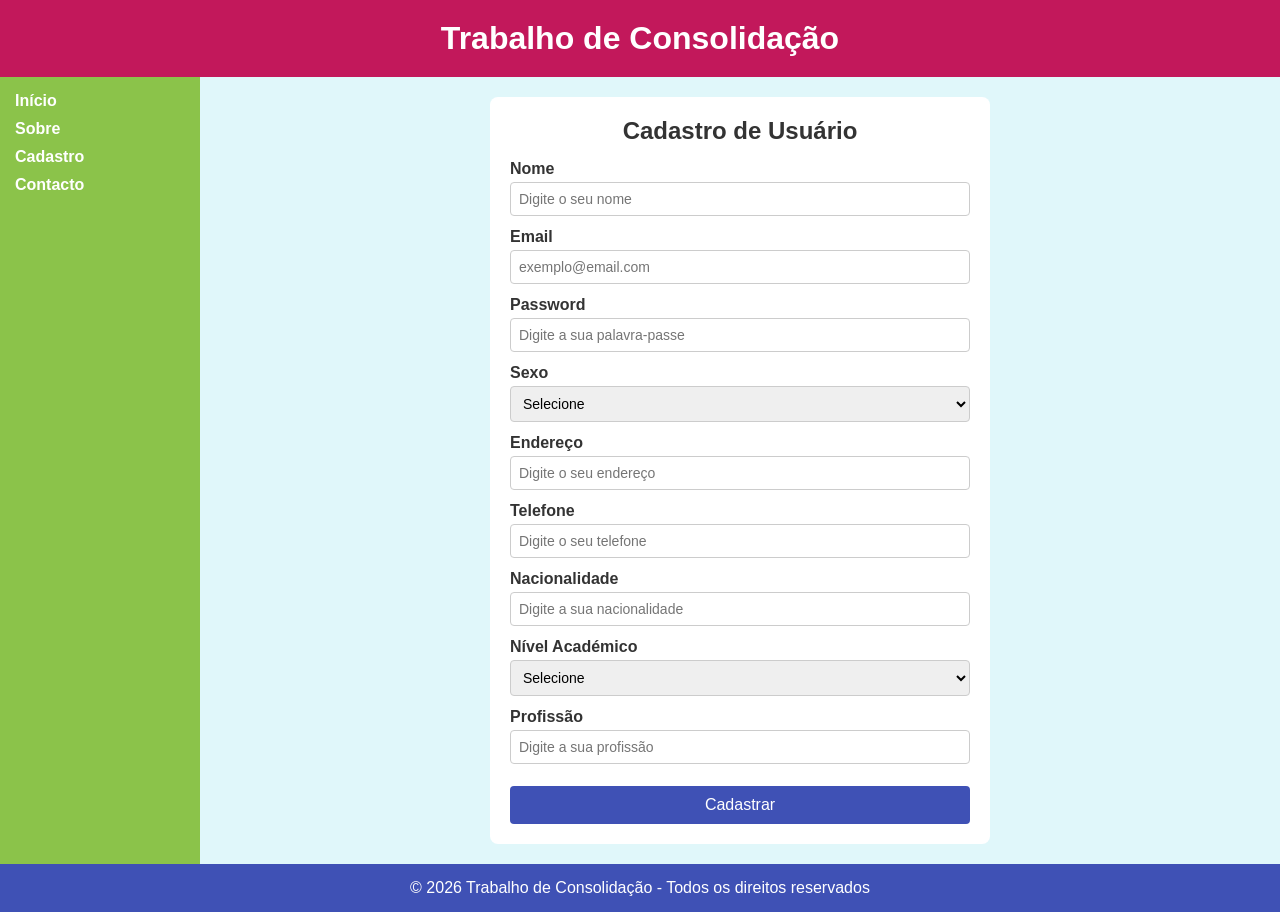
==== index.html @ 13c3ec1b "Add files via upload" ====
<!DOCTYPE html>
<html lang="pt">
<head>
<meta charset="UTF-8">
<meta name="viewport" content="width=device-width, initial-scale=1.0">
<title>Trabalho de Consolidação</title>
<style>

    /* ===== Reset simples ===== */
    * {
        margin: 0;
        padding: 0;
        box-sizing: border-box;
        font-family: Arial, sans-serif;
    }

    body {
        background-color: #f2f2f2;
    }

    /* ===== Layout principal usando CSS GRID ===== */
    .container {
        display: grid;
        grid-template-columns: 200px 1fr;   /* coluna da navegação + coluna do conteúdo */
        grid-template-rows: auto 1fr auto;  /* cabeçalho / conteúdo / rodapé */
        grid-template-areas:
            "header header"
            "nav    main"
            "footer footer";
        min-height: 100vh;
    }

    /* ===== Cabeçalho ===== */
    header {
        grid-area: header;
        background-color: #c2185b; /* rosa/vermelho, como na imagem */
        color: white;
        padding: 20px;
        text-align: center;
    }

    /* ===== Navegação ===== */
    nav {
        grid-area: nav;
        background-color: #8bc34a; /* verde, como na imagem */
        padding: 15px;
    }

    nav ul {
        list-style: none;
    }

    nav ul li {
        margin-bottom: 10px;
    }

    nav ul li a {
        color: white;
        text-decoration: none;
        font-weight: bold;
    }

    nav ul li a:hover {
        text-decoration: underline;
    }

    /* ===== Conteúdo ===== */
    main {
        grid-area: main;
        background-color: #e0f7fa; /* azul claro, como na imagem */
        padding: 20px;
    }

    /* ===== Rodapé ===== */
    footer {
        grid-area: footer;
        background-color: #3f51b5; /* azul escuro, como na imagem */
        color: white;
        text-align: center;
        padding: 15px;
    }

    /* ===== Formulário de cadastro ===== */
    .form-cadastro {
        background-color: white;
        max-width: 500px;
        margin: 0 auto;
        padding: 20px;
        border-radius: 8px;
    }

    .form-cadastro h2 {
        margin-bottom: 15px;
        text-align: center;
        color: #333;
    }

    .campo {
        margin-bottom: 12px;
        display: flex;
        flex-direction: column;
    }

    .campo label {
        margin-bottom: 4px;
        font-weight: bold;
        color: #333;
    }

    .campo input,
    .campo select {
        padding: 8px;
        border: 1px solid #ccc;
        border-radius: 4px;
        font-size: 14px;
    }

    .btn-enviar {
        width: 100%;
        padding: 10px;
        background-color: #3f51b5;
        color: white;
        border: none;
        border-radius: 4px;
        font-size: 16px;
        cursor: pointer;
        margin-top: 10px;
    }

    .btn-enviar:hover {
        background-color: #303f9f;
    }

    /* =========================================
       VERSÃO MOBILE (RESPONSIVE)
       Quando o ecrã for pequeno, a navegação
       desaparece de lado e fica tudo em coluna,
       igual ao desenho "Versão Mobile"
    ========================================== */
    @media (max-width: 700px) {
        .container {
            grid-template-columns: 1fr;
            grid-template-areas:
                "header"
                "nav"
                "main"
                "footer";
        }
    }

</style>
</head>
<body>

    <div class="container">

        <!-- CABEÇALHO -->
        <header>
            <h1>Trabalho de Consolidação</h1>
        </header>

        <!-- NAVEGAÇÃO -->
        <nav>
            <ul>
                <li><a href="#">Início</a></li>
                <li><a href="#">Sobre</a></li>
                <li><a href="#">Cadastro</a></li>
                <li><a href="#">Contacto</a></li>
            </ul>
        </nav>

        <!-- CONTEÚDO -->
        <main>

            <!-- Formulário de cadastro de usuário pedido no exercício -->
            <div class="form-cadastro">
                <h2>Cadastro de Usuário</h2>
                <form>

                    <div class="campo">
                        <label for="nome">Nome</label>
                        <input type="text" id="nome" name="nome" placeholder="Digite o seu nome">
                    </div>

                    <div class="campo">
                        <label for="email">Email</label>
                        <input type="email" id="email" name="email" placeholder="exemplo@email.com">
                    </div>

                    <div class="campo">
                        <label for="password">Password</label>
                        <input type="password" id="password" name="password" placeholder="Digite a sua palavra-passe">
                    </div>

                    <div class="campo">
                        <label for="sexo">Sexo</label>
                        <select id="sexo" name="sexo">
                            <option value="">Selecione</option>
                            <option value="feminino">Feminino</option>
                            <option value="masculino">Masculino</option>
                        </select>
                    </div>

                    <div class="campo">
                        <label for="endereco">Endereço</label>
                        <input type="text" id="endereco" name="endereco" placeholder="Digite o seu endereço">
                    </div>

                    <div class="campo">
                        <label for="telefone">Telefone</label>
                        <input type="tel" id="telefone" name="telefone" placeholder="Digite o seu telefone">
                    </div>

                    <div class="campo">
                        <label for="nacionalidade">Nacionalidade</label>
                        <input type="text" id="nacionalidade" name="nacionalidade" placeholder="Digite a sua nacionalidade">
                    </div>

                    <div class="campo">
                        <label for="nivel">Nível Académico</label>
                        <select id="nivel" name="nivel">
                            <option value="">Selecione</option>
                            <option value="ensino-basico">Ensino Básico</option>
                            <option value="ensino-medio">Ensino Médio</option>
                            <option value="licenciatura">Licenciatura</option>
                            <option value="mestrado">Mestrado</option>
                            <option value="doutoramento">Doutoramento</option>
                        </select>
                    </div>

                    <div class="campo">
                        <label for="profissao">Profissão</label>
                        <input type="text" id="profissao" name="profissao" placeholder="Digite a sua profissão">
                    </div>

                    <button type="submit" class="btn-enviar">Cadastrar</button>

                </form>
            </div>

        </main>

        <!-- RODAPÉ -->
        <footer>
            <p>&copy; 2026 Trabalho de Consolidação - Todos os direitos reservados</p>
        </footer>

    </div>

</body>
</html>
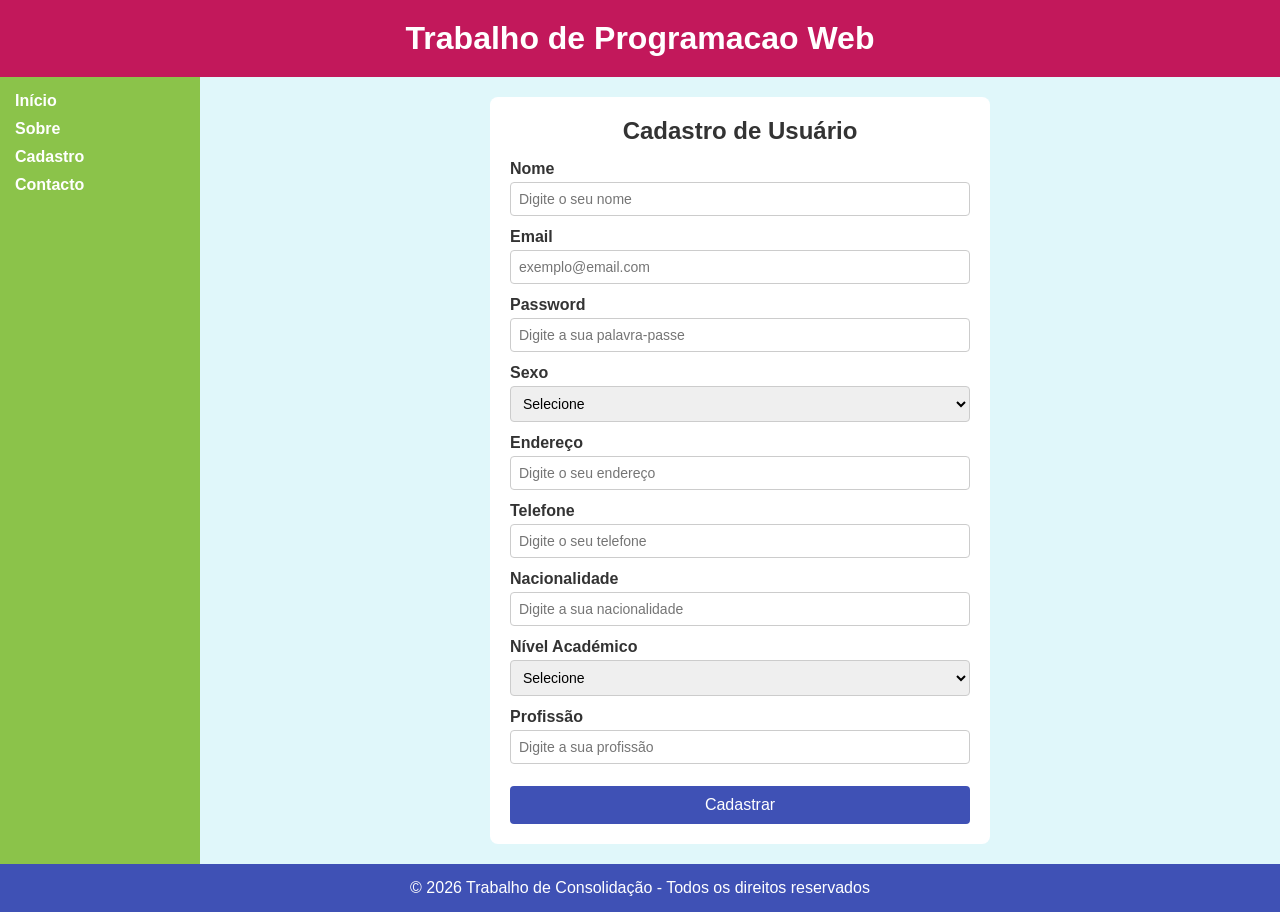
==== commit 37be0ee1: "Update header title from 'Trabalho de Consolidação' to 'Trabalho de Programacao Web'" ====
--- a/index.html
+++ b/index.html
@@ -6,7 +6,7 @@
 <title>Trabalho de Consolidação</title>
 <style>
 
-    /* ===== Reset simples ===== */
+    
     * {
         margin: 0;
         padding: 0;
@@ -30,7 +30,7 @@
         min-height: 100vh;
     }
 
-    /* ===== Cabeçalho ===== */
+    
     header {
         grid-area: header;
         background-color: #c2185b; /* rosa/vermelho, como na imagem */
@@ -39,7 +39,7 @@
         text-align: center;
     }
 
-    /* ===== Navegação ===== */
+    
     nav {
         grid-area: nav;
         background-color: #8bc34a; /* verde, como na imagem */
@@ -156,7 +156,7 @@
 
         <!-- CABEÇALHO -->
         <header>
-            <h1>Trabalho de Consolidação</h1>
+            <h1>Trabalho de Programacao Web</h1>
         </header>
 
         <!-- NAVEGAÇÃO -->
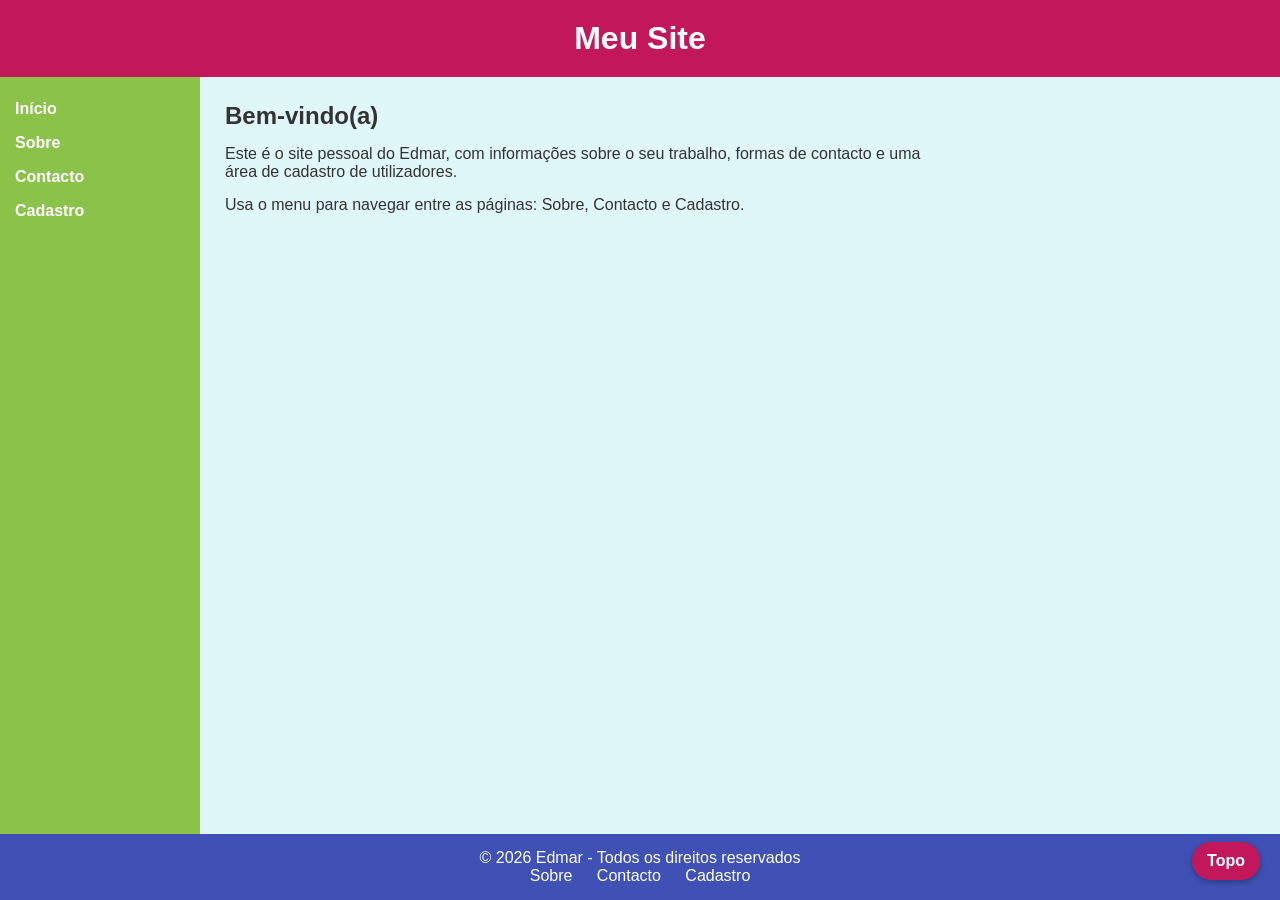
==== commit e8341ec2: "Add files via upload" ====
--- a/index.html
+++ b/index.html
@@ -3,249 +3,48 @@
 <head>
 <meta charset="UTF-8">
 <meta name="viewport" content="width=device-width, initial-scale=1.0">
-<title>Trabalho de Consolidação</title>
-<style>
-
-    
-    * {
-        margin: 0;
-        padding: 0;
-        box-sizing: border-box;
-        font-family: Arial, sans-serif;
-    }
-
-    body {
-        background-color: #f2f2f2;
-    }
-
-    /* ===== Layout principal usando CSS GRID ===== */
-    .container {
-        display: grid;
-        grid-template-columns: 200px 1fr;   /* coluna da navegação + coluna do conteúdo */
-        grid-template-rows: auto 1fr auto;  /* cabeçalho / conteúdo / rodapé */
-        grid-template-areas:
-            "header header"
-            "nav    main"
-            "footer footer";
-        min-height: 100vh;
-    }
-
-    
-    header {
-        grid-area: header;
-        background-color: #c2185b; /* rosa/vermelho, como na imagem */
-        color: white;
-        padding: 20px;
-        text-align: center;
-    }
-
-    
-    nav {
-        grid-area: nav;
-        background-color: #8bc34a; /* verde, como na imagem */
-        padding: 15px;
-    }
-
-    nav ul {
-        list-style: none;
-    }
-
-    nav ul li {
-        margin-bottom: 10px;
-    }
-
-    nav ul li a {
-        color: white;
-        text-decoration: none;
-        font-weight: bold;
-    }
-
-    nav ul li a:hover {
-        text-decoration: underline;
-    }
-
-    /* ===== Conteúdo ===== */
-    main {
-        grid-area: main;
-        background-color: #e0f7fa; /* azul claro, como na imagem */
-        padding: 20px;
-    }
-
-    /* ===== Rodapé ===== */
-    footer {
-        grid-area: footer;
-        background-color: #3f51b5; /* azul escuro, como na imagem */
-        color: white;
-        text-align: center;
-        padding: 15px;
-    }
-
-    /* ===== Formulário de cadastro ===== */
-    .form-cadastro {
-        background-color: white;
-        max-width: 500px;
-        margin: 0 auto;
-        padding: 20px;
-        border-radius: 8px;
-    }
-
-    .form-cadastro h2 {
-        margin-bottom: 15px;
-        text-align: center;
-        color: #333;
-    }
-
-    .campo {
-        margin-bottom: 12px;
-        display: flex;
-        flex-direction: column;
-    }
-
-    .campo label {
-        margin-bottom: 4px;
-        font-weight: bold;
-        color: #333;
-    }
-
-    .campo input,
-    .campo select {
-        padding: 8px;
-        border: 1px solid #ccc;
-        border-radius: 4px;
-        font-size: 14px;
-    }
-
-    .btn-enviar {
-        width: 100%;
-        padding: 10px;
-        background-color: #3f51b5;
-        color: white;
-        border: none;
-        border-radius: 4px;
-        font-size: 16px;
-        cursor: pointer;
-        margin-top: 10px;
-    }
-
-    .btn-enviar:hover {
-        background-color: #303f9f;
-    }
-
-    /* =========================================
-       VERSÃO MOBILE (RESPONSIVE)
-       Quando o ecrã for pequeno, a navegação
-       desaparece de lado e fica tudo em coluna,
-       igual ao desenho "Versão Mobile"
-    ========================================== */
-    @media (max-width: 700px) {
-        .container {
-            grid-template-columns: 1fr;
-            grid-template-areas:
-                "header"
-                "nav"
-                "main"
-                "footer";
-        }
-    }
-
-</style>
+<title>Início</title>
+<link rel="stylesheet" href="style.css">
 </head>
 <body>
 
     <div class="container">
 
-        <!-- CABEÇALHO -->
         <header>
-            <h1>Trabalho de Programacao Web</h1>
+            <h1>Meu Site</h1>
         </header>
 
-        <!-- NAVEGAÇÃO -->
-        <nav>
-            <ul>
-                <li><a href="#">Início</a></li>
-                <li><a href="#">Sobre</a></li>
-                <li><a href="#">Cadastro</a></li>
-                <li><a href="#">Contacto</a></li>
-            </ul>
-        </nav>
+        <div class="corpo">
 
-        <!-- CONTEÚDO -->
-        <main>
+            <nav>
+                <ul>
+                    <li><a href="index.html">Início</a></li>
+                    <li><a href="sobre.html">Sobre</a></li>
+                    <li><a href="contacto.html">Contacto</a></li>
+                    <li><a href="cadastro.html">Cadastro</a></li>
+                </ul>
+            </nav>
 
-            <!-- Formulário de cadastro de usuário pedido no exercício -->
-            <div class="form-cadastro">
-                <h2>Cadastro de Usuário</h2>
-                <form>
+            <main>
+                <h2>Bem-vindo(a)</h2>
+                <p>Este é o site pessoal do Edmar, com informações sobre o seu trabalho, formas de contacto e uma área de cadastro de utilizadores.</p>
+                <p>Usa o menu para navegar entre as páginas: Sobre, Contacto e Cadastro.</p>
+            </main>
 
-                    <div class="campo">
-                        <label for="nome">Nome</label>
-                        <input type="text" id="nome" name="nome" placeholder="Digite o seu nome">
-                    </div>
+        </div>
 
-                    <div class="campo">
-                        <label for="email">Email</label>
-                        <input type="email" id="email" name="email" placeholder="exemplo@email.com">
-                    </div>
-
-                    <div class="campo">
-                        <label for="password">Password</label>
-                        <input type="password" id="password" name="password" placeholder="Digite a sua palavra-passe">
-                    </div>
-
-                    <div class="campo">
-                        <label for="sexo">Sexo</label>
-                        <select id="sexo" name="sexo">
-                            <option value="">Selecione</option>
-                            <option value="feminino">Feminino</option>
-                            <option value="masculino">Masculino</option>
-                        </select>
-                    </div>
-
-                    <div class="campo">
-                        <label for="endereco">Endereço</label>
-                        <input type="text" id="endereco" name="endereco" placeholder="Digite o seu endereço">
-                    </div>
-
-                    <div class="campo">
-                        <label for="telefone">Telefone</label>
-                        <input type="tel" id="telefone" name="telefone" placeholder="Digite o seu telefone">
-                    </div>
-
-                    <div class="campo">
-                        <label for="nacionalidade">Nacionalidade</label>
-                        <input type="text" id="nacionalidade" name="nacionalidade" placeholder="Digite a sua nacionalidade">
-                    </div>
-
-                    <div class="campo">
-                        <label for="nivel">Nível Académico</label>
-                        <select id="nivel" name="nivel">
-                            <option value="">Selecione</option>
-                            <option value="ensino-basico">Ensino Básico</option>
-                            <option value="ensino-medio">Ensino Médio</option>
-                            <option value="licenciatura">Licenciatura</option>
-                            <option value="mestrado">Mestrado</option>
-                            <option value="doutoramento">Doutoramento</option>
-                        </select>
-                    </div>
-
-                    <div class="campo">
-                        <label for="profissao">Profissão</label>
-                        <input type="text" id="profissao" name="profissao" placeholder="Digite a sua profissão">
-                    </div>
-
-                    <button type="submit" class="btn-enviar">Cadastrar</button>
-
-                </form>
+        <footer>
+            <p>&copy; 2026 Edmar - Todos os direitos reservados</p>
+            <div class="links-rapidos">
+                <a href="sobre.html">Sobre</a>
+                <a href="contacto.html">Contacto</a>
+                <a href="cadastro.html">Cadastro</a>
             </div>
-
-        </main>
-
-        <!-- RODAPÉ -->
-        <footer>
-            <p>&copy; 2026 Trabalho de Consolidação - Todos os direitos reservados</p>
         </footer>
 
     </div>
 
+    <a href="#" class="btn-topo" onclick="window.scrollTo({top:0, behavior:'smooth'}); return false;">Topo</a>
+
 </body>
 </html>
--- a/style.css
+++ b/style.css
@@ -0,0 +1,294 @@
+/* ===== Reset ===== */
+* {
+    margin: 0;
+    padding: 0;
+    box-sizing: border-box;
+    font-family: Arial, sans-serif;
+}
+
+body {
+    background-color: #f2f2f2;
+    color: #333;
+}
+
+/* ===== Layout geral (Flexbox) ===== */
+.container {
+    display: flex;
+    flex-direction: column;
+    min-height: 100vh;
+}
+
+header {
+    position: sticky;
+    top: 0;
+    z-index: 10;
+    background-color: #c2185b;
+    color: white;
+    padding: 20px;
+    text-align: center;
+}
+
+.corpo {
+    display: flex;
+    flex: 1;
+}
+
+nav {
+    background-color: #8bc34a;
+    width: 200px;
+    padding: 15px;
+}
+
+nav ul {
+    list-style: none;
+}
+
+nav ul li a {
+    display: block;
+    color: white;
+    text-decoration: none;
+    font-weight: bold;
+    padding: 8px 0;
+}
+
+nav ul li a:hover {
+    text-decoration: underline;
+}
+
+main {
+    flex: 1;
+    background-color: #e0f7fa;
+    padding: 25px;
+    overflow-y: auto;
+}
+
+main h2 {
+    margin-bottom: 15px;
+}
+
+main > p {
+    margin-bottom: 15px;
+    max-width: 700px;
+}
+
+footer {
+    background-color: #3f51b5;
+    color: white;
+    text-align: center;
+    padding: 15px;
+}
+
+.links-rapidos a {
+    display: inline-block;
+    color: white;
+    text-decoration: none;
+    margin: 0 10px;
+}
+
+.links-rapidos a:hover {
+    text-decoration: underline;
+}
+
+/* ===== Responsividade ===== */
+@media (max-width: 700px) {
+    .corpo {
+        flex-direction: column;
+    }
+    nav {
+        width: 100%;
+    }
+    nav ul {
+        display: flex;
+        flex-wrap: wrap;
+    }
+    nav ul li {
+        margin-right: 15px;
+    }
+    nav ul li a {
+        display: inline-block;
+        padding: 4px 0;
+    }
+}
+
+/* ===== Botão voltar ao topo ===== */
+.btn-topo {
+    position: fixed;
+    bottom: 20px;
+    right: 20px;
+    background-color: #c2185b;
+    color: white;
+    padding: 10px 15px;
+    border-radius: 50px;
+    text-decoration: none;
+    font-weight: bold;
+    box-shadow: 0 2px 6px rgba(0,0,0,0.3);
+}
+
+.btn-topo:hover {
+    background-color: #9c1349;
+}
+
+/* ===== Página Sobre ===== */
+.perfil-card {
+    background-color: white;
+    max-width: 650px;
+    margin-bottom: 25px;
+    padding: 20px;
+    border: 1px solid #ddd;
+    border-radius: 8px;
+    overflow: hidden;
+}
+
+.avatar-wrap {
+    position: relative;
+    float: left;
+    margin-right: 20px;
+}
+
+.avatar-circulo {
+    width: 90px;
+    height: 90px;
+    border-radius: 50%;
+    background-color: #ffb300;
+    display: flex;
+    align-items: center;
+    justify-content: center;
+    color: white;
+    font-size: 28px;
+    font-weight: bold;
+}
+
+.status-dot {
+    position: absolute;
+    bottom: 4px;
+    right: 4px;
+    width: 16px;
+    height: 16px;
+    background-color: #43a047;
+    border: 2px solid white;
+    border-radius: 50%;
+}
+
+.skills {
+    display: flex;
+    flex-wrap: wrap;
+    gap: 8px;
+    margin-top: 15px;
+}
+
+.skill-chip {
+    background-color: #e0f7fa;
+    color: #00695c;
+    padding: 6px 14px;
+    border-radius: 20px;
+    font-size: 14px;
+}
+
+/* ===== Página Contacto ===== */
+.contactos-lista {
+    display: flex;
+    flex-wrap: wrap;
+    gap: 20px;
+    margin-bottom: 25px;
+}
+
+.contacto-item {
+    background-color: white;
+    padding: 20px;
+    border-radius: 8px;
+    flex: 1;
+    min-width: 220px;
+}
+
+.contacto-item h3 {
+    margin-bottom: 8px;
+    color: #c2185b;
+}
+
+.tabela-horario-wrap {
+    overflow-x: auto;
+    background-color: white;
+    border-radius: 8px;
+    padding: 10px;
+}
+
+table {
+    border-collapse: collapse;
+    width: 100%;
+    min-width: 500px;
+}
+
+table th,
+table td {
+    text-align: left;
+    padding: 10px;
+    border-bottom: 1px solid #eee;
+}
+
+/* ===== Formulário de cadastro ===== */
+.form-cadastro {
+    background-color: white;
+    max-width: 500px;
+    margin: 0 auto;
+    padding: 20px;
+    border-radius: 8px;
+}
+
+.form-cadastro h2 {
+    margin-bottom: 15px;
+    text-align: center;
+}
+
+.campo {
+    margin-bottom: 12px;
+    display: flex;
+    flex-direction: column;
+}
+
+.campo label {
+    margin-bottom: 4px;
+    font-weight: bold;
+}
+
+.campo input,
+.campo select {
+    padding: 8px;
+    border: 1px solid #ccc;
+    border-radius: 4px;
+    font-size: 14px;
+}
+
+.botoes-form {
+    display: flex;
+    justify-content: space-between;
+    gap: 10px;
+    margin-top: 10px;
+}
+
+.btn-enviar,
+.btn-limpar {
+    flex: 1;
+    padding: 10px;
+    border: none;
+    border-radius: 4px;
+    font-size: 16px;
+    cursor: pointer;
+}
+
+.btn-enviar {
+    background-color: #3f51b5;
+    color: white;
+}
+
+.btn-enviar:hover {
+    background-color: #303f9f;
+}
+
+.btn-limpar {
+    background-color: #eeeeee;
+    color: #333;
+}
+
+.btn-limpar:hover {
+    background-color: #dddddd;
+}
